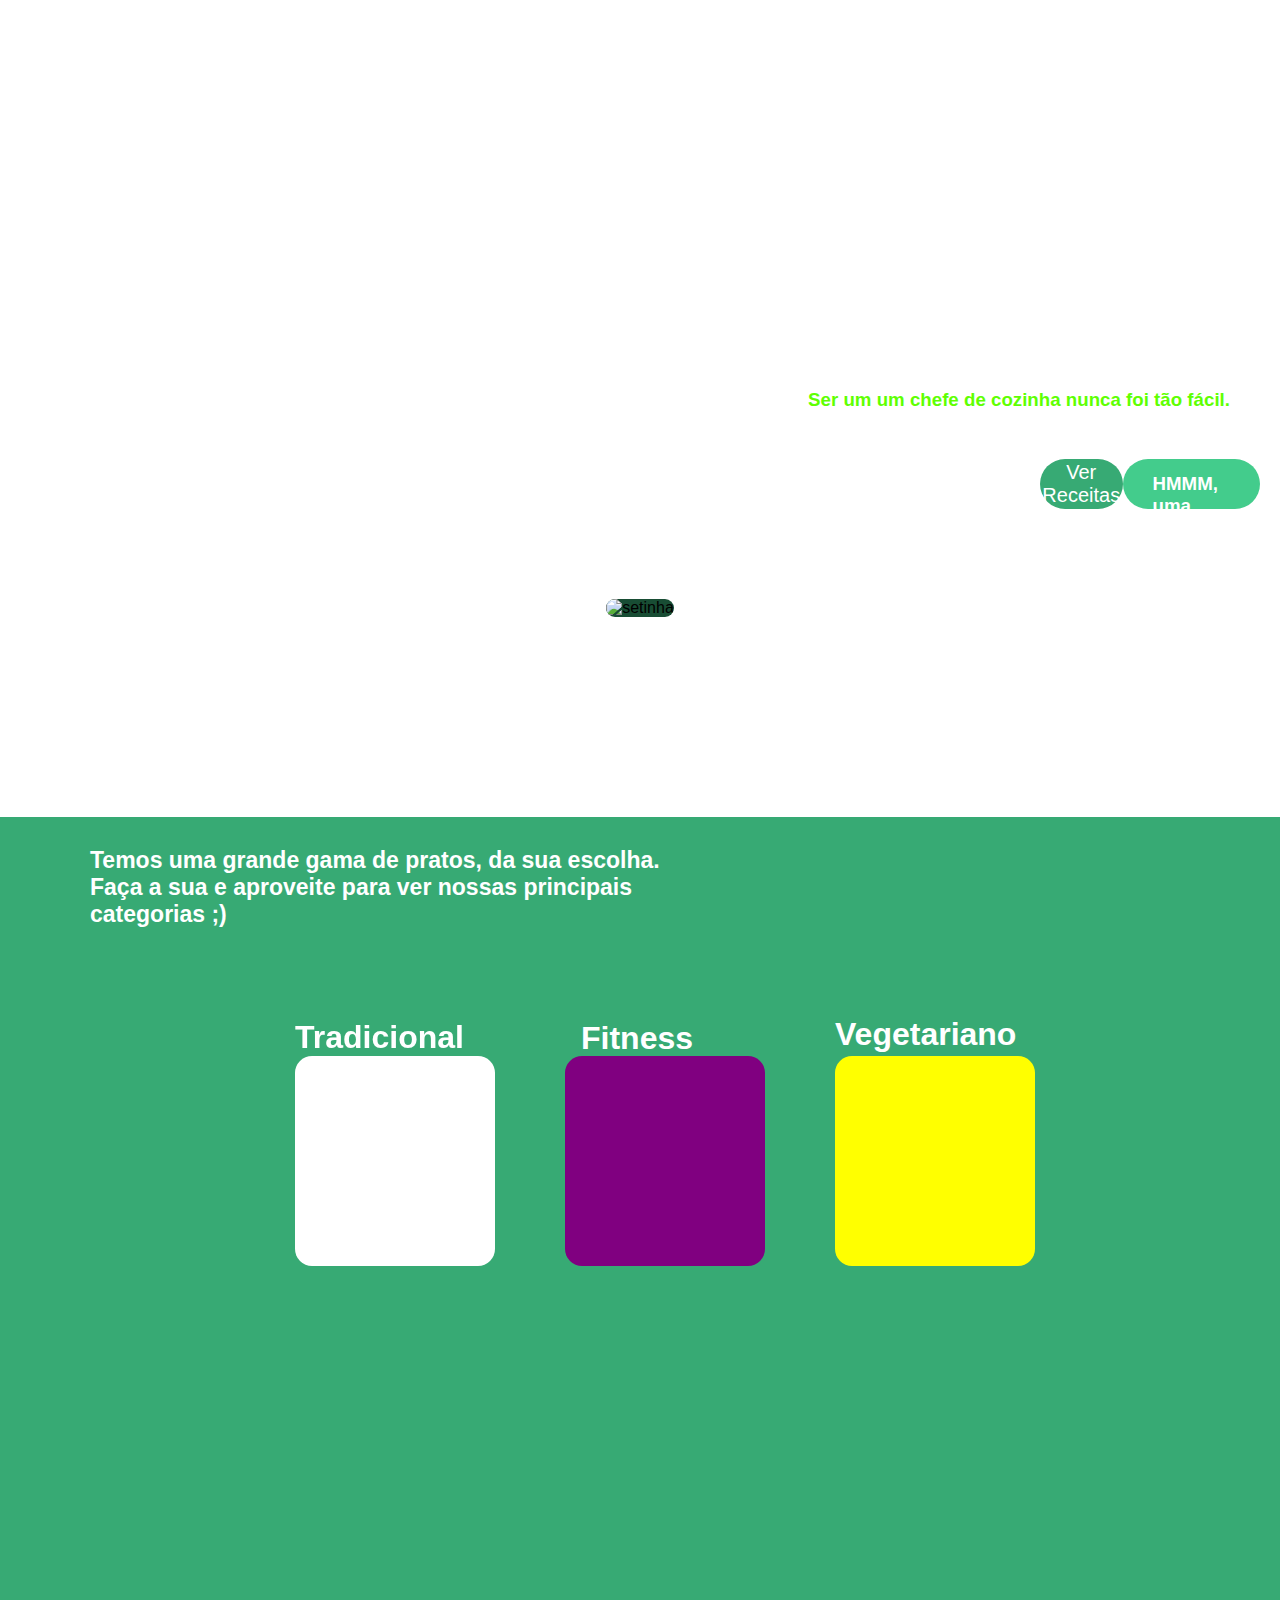
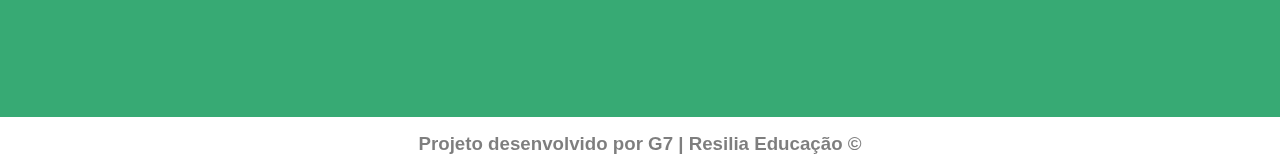
==== indexhome.html @ d8a071e1 "implementando index.html" ====
<!DOCTYPE html>
<html lang="pt-br">

<head>
    <meta charset="UTF-8">
    <meta http-equiv="X-UA-Compatible" content="IE=edge">
    <meta name="viewport" content="width=device-width, initial-scale=1.0">
    <title>Home Du cheff</title>
    <link rel="stylesheet" href="home.css">
    <script src="scripthome.js"></script>
    <link rel="shortcut icon"
        href="https://cdn-icons.flaticon.com/png/512/2515/premium/2515249.png?token=exp=1644734306~hmac=438a1fb9cd7b9ee2b1e8ecd95f3e6098"
        type="image/png">
</head>

<body>

    <header>
        <!---CONTEUDO DA TOPBAR===========-->
        <div class="topbarcontainer">
            <div class="box1">
                <div class="texto">
                    <a id="produtos" href="indexhome.html">Home | inicio</a>
                </div>
            </div>
            <!----===================------>
            <div class="box2">
                <div class="texto">
                    <a id="embaixadores" href="planos/planos.html">Planos</a>
                </div>
            </div>
            <!--======================-->
            <div class="box3">
                <div class="texto">
                    <a id="receitas" href="Embaixadores/embaixadores.html">Embaixadores</a>
                </div>
            </div>
            <!--============================-->
            <div class="box4">
                <div class="texto">
                    <a id="cadastro" href="Cadastro/cadastro.html">Cadastro</a>
                </div>
            </div>

            <div class="box5">
                <div class="texto">
                    <a id="cadastro" href="loginRecuperacaoDeSenha/login.html" target="blanck">Login</a>
                </div>
            </div>
            <!--FIM DO CONTEUDO DA TOPBAR =========================-->
        </div>
    </header>

    <div class="titulo">
        <h1>Prazer, somos a <br> Box Du Cheff.</h1>
    </div>
    <div class="subtitulo">
        <h3>Ser um um chefe de cozinha nunca foi tão fácil.</h3>
    </div>

    <div class="btn">
        <button onclick="scrollDiv()">Ver Receitas</button>
        <div class="btn1">
            <h3>HMMM, uma Delicia!</h3>
        </div>
    </div>

    <div class="seta">
        <img id="ST" src="https://cdn-icons-png.flaticon.com/512/6353/6353564.png" alt="setinha" srcset="">
    </div>

    <div class="pratos">
        <div class="degu">
            <!-- <h3>DEGUST | DEGUST | DEGUST | DEGUST | DEGUST</h3> -->
        </div>

        <div class="ptxt">
            <h2>Temos uma grande gama de pratos, da sua escolha.
                <br> Faça a sua e aproveite para ver nossas principais
                <br>categorias ;)</h2>
        </div>

        <section>
            <div class="seletor">
                <div class="opcao1">
                    <h1>Tradicional</h1>

                </div>

                <div class="opcao2">
                    <h1>Fitness</h1>
                </div>
                <div class="opcao3">
                    <h1>Vegetariano</h1>
                </div>

            </div>
        </section>
    </div>
    <footer>
        <div class="txt">
            <h3>Projeto desenvolvido por G7 | Resilia Educação &copy;</h3>
        </div>
    </footer>
</body>

</html>
---- home.css ----
/*Codigo criado por kaio reisson para Projeto final | Resilia Educação */
/*Seguindo o desing votado e discutido pela bancada do trabalho, esta home page/ leading page 
foi criada sem a necessidade de recursos de fora (bootstrap ou demais frameworks)*/


/*Scrollbar content***/


/*KEYFRAMES ANIMATION***/
@keyframes opacidade{
    0%{
        opacity: 0%;
        transform: translateY(30px);
    }

    100%{
        opacity: 100%;

    }
}

@keyframes opacidade2{
    0%{
        opacity: 0%;
          transform: translateY(10px)
    }
    
    100%{
        opacity: 100%;
        transform: translateY(30px)

    }
}

/* @imports ==== */
@import url('https://fonts.googleapis.com/css2? família=Open+Sans:wght@300;500;700&display=swap');

/*valores padrão navegador*/
::selection{
    background-color: #184d34;

}
*{
    margin: 0;
    padding: 0;
}
/*=====================*/

body{  
    background-image: opacity(10%);
    background-position: 70rem;
    background-image: url(imagens/pratodecomida.jpg);  
    font-family:'Open Sans' , sans-serif ;
}

/**=========Conteudo topBar ===============*/
/*====CASO QUEIRA COPIAR A TOPBAR, LEMBRAR DE ADICIONAR O MESMO CODIGO HTML====*/

.topbarcontainer{
    justify-content: flex-end;
    display: flex;
    margin-top: 2rem;
    margin-right: 40px;
}
.texto{
    font-size: 16px;
    font-weight: 500;
}
.topbarcontainer a{

    margin-right: 30px;
    text-decoration: none;
    color: white;
}
.topbarcontainer a:hover{
    color: rgb(7, 250, 47);
    text-decoration: underline;
}

.box1{
    margin-right: 15px;
    transition: 0.5s;
    border-radius: 7px;
    align-items: center;
    justify-content: center;
}

.box2{
    margin-right: 15px;
    transition: 0.5s;
    border-radius: 7px;
    align-items: center;
    justify-content: center;
}

.box3{
    margin-right: 15px;
    transition: 0.5s;
    border-radius: 7px;
    align-items: center;
    justify-content: center;

}

/*==== FIM DO CONTEUDO TOPBAR======*/


.titulo{
    color: white;
    display: flex;
    justify-content: flex-end;
    margin-top: 11rem;
    margin-right: 50px;

}
.titulo h1{
    margin-left: 3rem;
    font-weight: 500;
    font-size: 60px;
    animation: opacidade 3s;
}
.subtitulo{
    color: rgb(95, 255, 2);
    display: flex;
    justify-content: flex-end;
    margin-top: 25px;
    margin-right: 50px;
}
.btn button{
    font-size: 20px;
    width: 150px;
    height: 50px;
    border-radius: 100px;
    border: none;
    cursor: pointer;
    color: white;
    background-color: #37aa74;
    
}
.btn{
    display: flex;
    justify-content: flex-start;
    margin-top: 3rem;
    margin-left: 65rem;
    
}
.btn1{
    margin-right: 20px;
    position: relative;
    width: 250px;
    height: 50px;
    border-radius: 100px;
    background-color: #29c57ce0;
    
}
.btn1 h3{
    color: white;
    margin-top: 14px;
    margin-left: 30px;
    
}

.pratos{

    width: 100%;
    height: 100vh;
    margin-top:200px;
    background-color: #37aa74;
}
.seta{
    display: flex;
    margin-top: 90px;
    justify-content: center;
}
.seta img{
    max-width: 70px;
    border-radius: 10px;
    background-color: #184d34;
    animation: opacidade2 1s infinite alternate;
}
/*==== FOOTER CONTENT ======*/
.txt{
    display: flex;
    justify-content: center;
    height: 50px;
    background-color: white;
}
.txt h3{
    margin-top: 16px;
    color: black;
    opacity: 50%;
}
/*===== FOOTER END CONTENT =======*/
.ptxt{
    color: white;
    display: grid;
    justify-content: flex-start;
    margin-left: 90px;
    margin-top: 30px;
}
.ptxt h2{
    font-size: 23px;
}
.degu{
    color: white;
    display: flex;
    justify-content: flex-end;
    position: relative;
    font-style: bold;
    font-weight: 300;
    margin-right: 20px;
    
}
.degu h3{
    margin-top: 5rem;
    position: relative;
}
.opcao1{
    filter: saturate(20%);
    color: white;
    margin-right: 70px;
    height: 210px;
    width: 200px;
    border-radius: 17px;
    background-color: white;
    transition: 0.5s;
    background-position: -4rem;
    background-image: url(https://img.freepik.com/fotos-gratis/comida-deliciosa-de-alto-angulo-no-prato_23-2149214674.jpg?w=360);
}
.opcao1 h1{
    margin-top: -37px;
}
.opcao1:hover{
    height: 310px;
    width: 270px;
    font-size: 13px;
    border-radius: 10px;
    filter: saturate(100%);

}
.opcao2{
    margin-right: 70px;
    height: 210px;
    width: 200px;
    border-radius: 17px;
    background-color: purple;
    transition: 0.5s;
    background-position: -13rem -5rem;
    background-image: url(https://img.freepik.com/fotos-gratis/garota-mantem-um-prato-com-muesli-e-kiwi-apos-treino-de-fitness-com-halteres_8353-5764.jpg?w=996);
}
.opcao2 h1{
    margin-left: 1rem;
    margin-top: -36px;
    color: white;
    animation-duration: 0.5s;
    animation-name: opacidade;
}
.opcao2:hover{
    font-size: 13px;
    height: 310px;
    width: 270px;
}

.opcao3{
    margin-right: 40px;
    height: 210px;
    width: 200px;
    border-radius: 17px;
    background-color: yellow;
    transition: 0.5s;
    color: white;
    background-position: -3rem -1.5rem;
    background-image: url(https://img.freepik.com/fotos-gratis/vista-superior-de-comida-vegetariana-saudavel-e-equilibrada_1150-37017.jpg?w=1060);
}
.opcao3 h1{
    margin-top: -40px;
}
.opcao3:hover{
    height: 310px;
    width: 270px;
    border-radius: 10px; 
    font-size: 13px;
}

.seletor{
    margin-top: 8rem;
    display: flex;
    justify-content: center;
    margin-left: 90px;
}
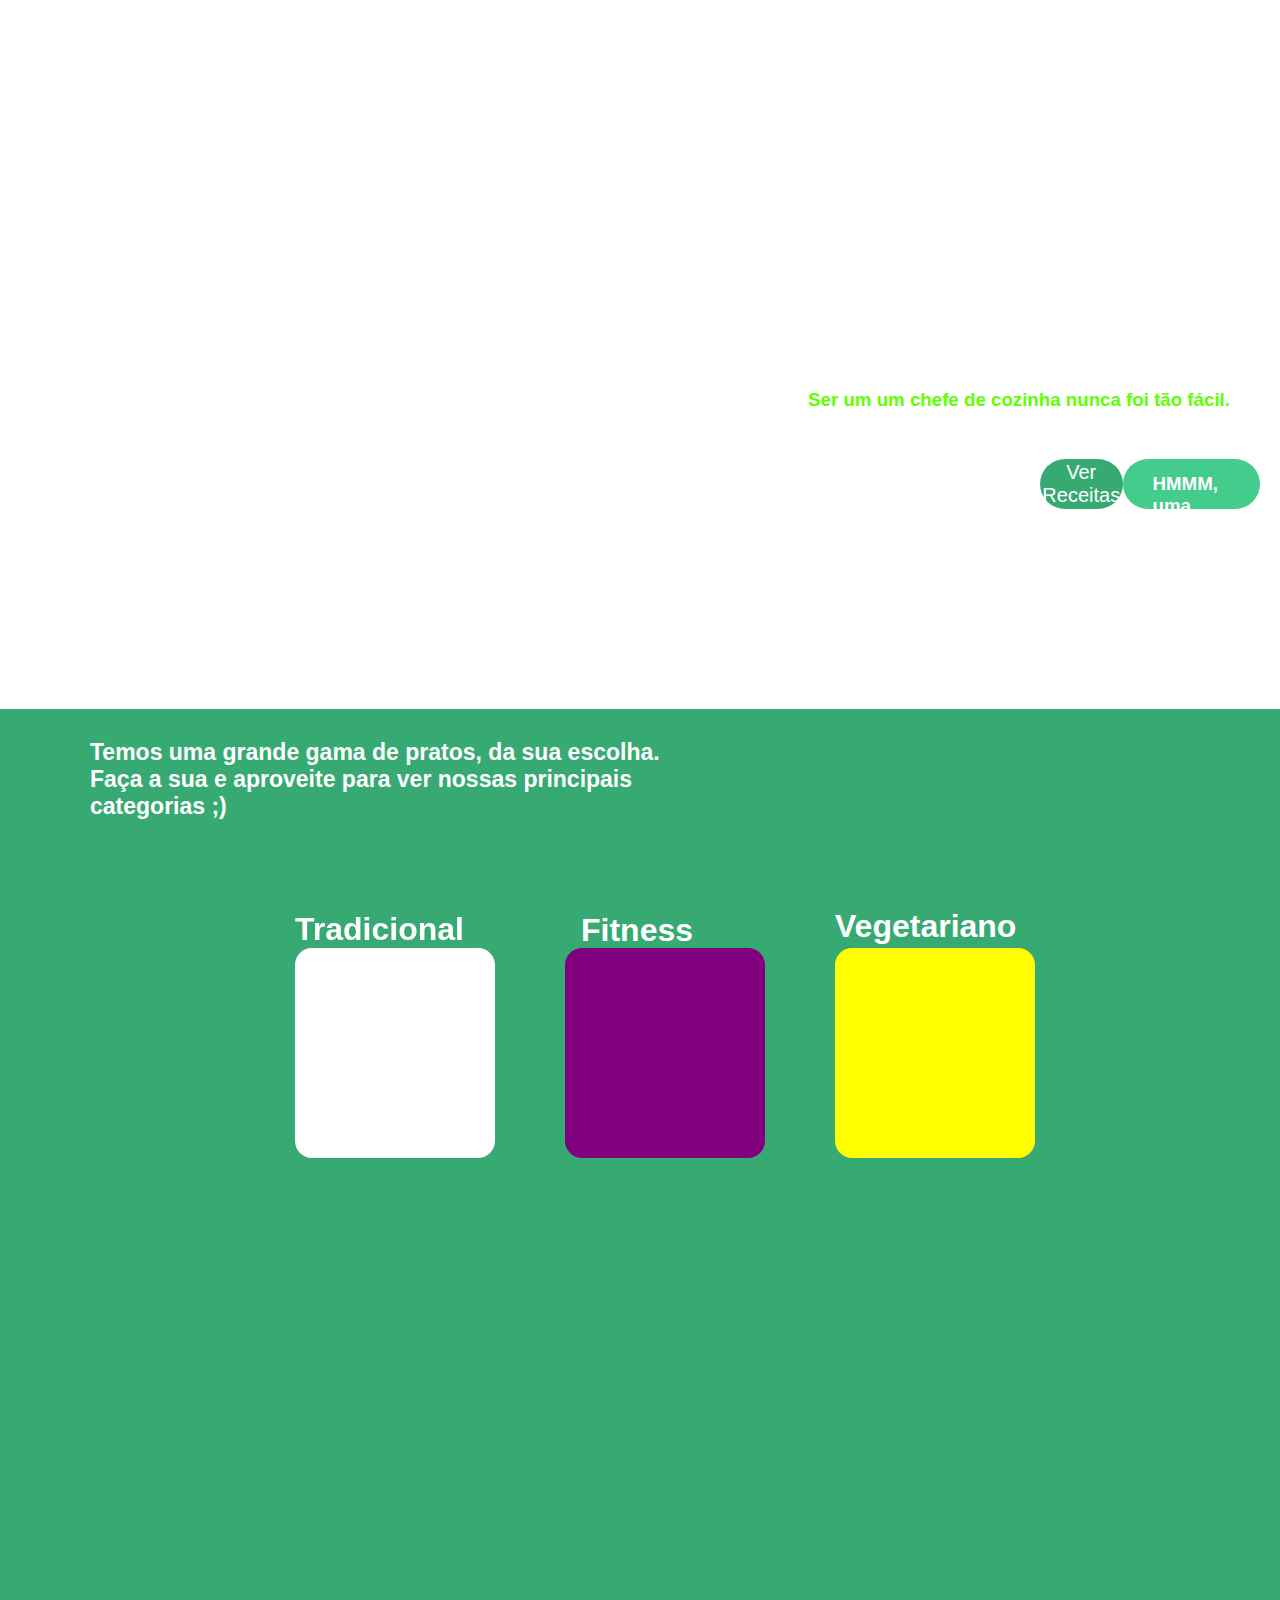
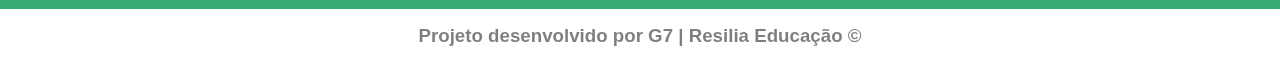
==== commit 036444a4: "comentando botao de seta" ====
--- a/indexhome.html
+++ b/indexhome.html
@@ -65,9 +65,9 @@
         </div>
     </div>
 
-    <div class="seta">
-        <img id="ST" src="https://cdn-icons-png.flaticon.com/512/6353/6353564.png" alt="setinha" srcset="">
-    </div>
+    <!-- <div class="seta"> -->
+        <!-- <img id="ST" src="https://cdn-icons-png.flaticon.com/512/6353/6353564.png" alt="setinha" srcset=""> -->
+    <!-- </div> -->
 
     <div class="pratos">
         <div class="degu">
